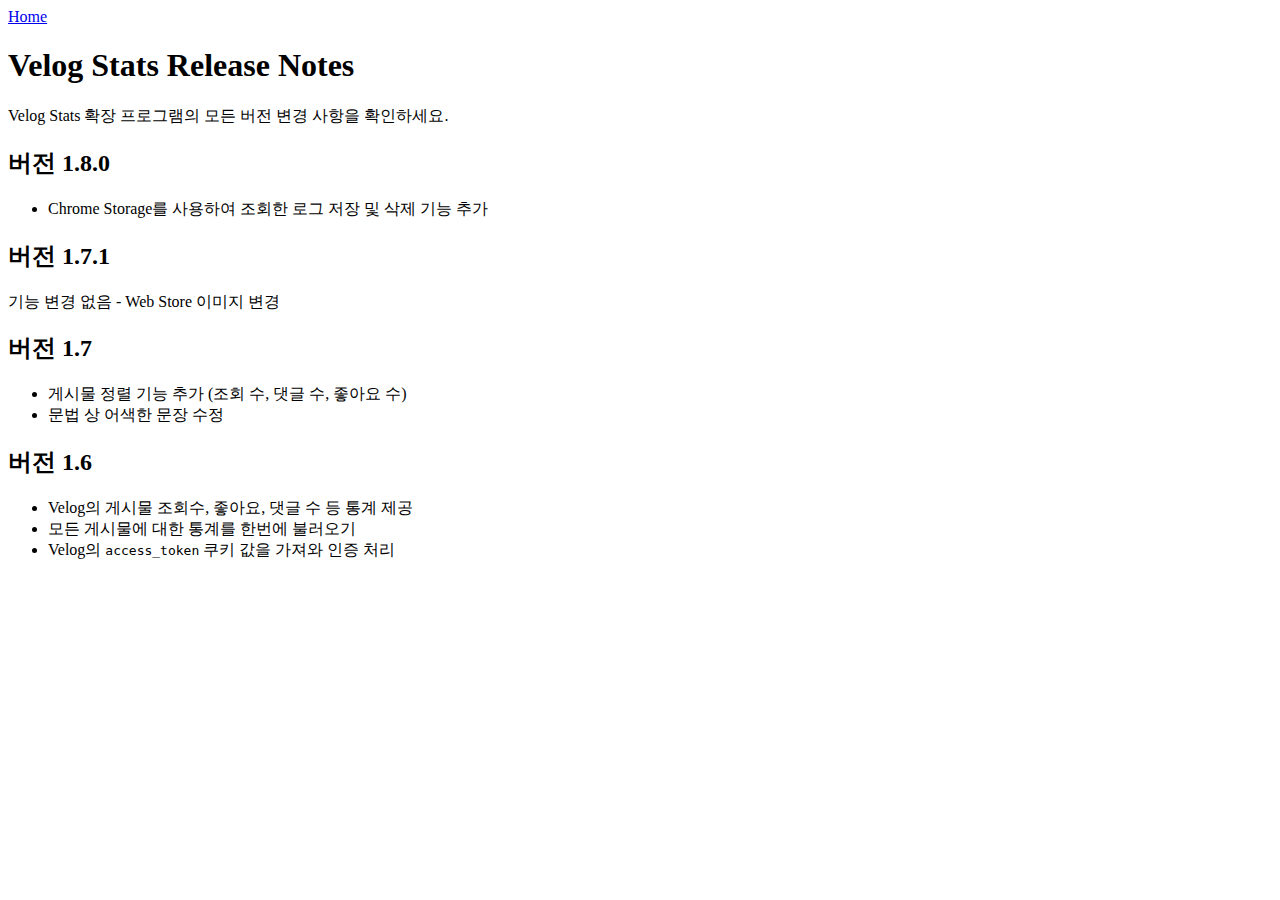
==== pages/release-notes.html @ d4d195b3 "docs: release note 1.8.0 추가 기능" ====
<!DOCTYPE html>
<html lang="ko">
  <head>
    <meta charset="UTF-8" />
    <meta name="viewport" content="width=device-width, initial-scale=1.0" />
    <title>Velog Stats Release Notes</title>
    <link rel="stylesheet" href="index_styles.css" />
    <link rel="icon" href="../icon/favicon.png" type="image/x-icon" />
  </head>
  <body>
    <div class="container">
      <a href="index.html" class="home-button">Home</a>
      <header>
        <h1>Velog Stats Release Notes</h1>
        <p>Velog Stats 확장 프로그램의 모든 버전 변경 사항을 확인하세요.</p>
      </header>

      <section class="release-notes">
        <h2>버전 1.8.0</h2>
        <ul>
          <li>Chrome Storage를 사용하여 조회한 로그 저장 및 삭제 기능 추가</li>
        </ul>

        <h2>버전 1.7.1</h2>
        <p>기능 변경 없음 - Web Store 이미지 변경</p>

        <h2>버전 1.7</h2>
        <ul>
          <li>게시물 정렬 기능 추가 (조회 수, 댓글 수, 좋아요 수)</li>
          <li>문법 상 어색한 문장 수정</li>
        </ul>

        <h2>버전 1.6</h2>
        <ul>
          <li>Velog의 게시물 조회수, 좋아요, 댓글 수 등 통계 제공</li>
          <li>모든 게시물에 대한 통계를 한번에 불러오기</li>
          <li>Velog의 <code>access_token</code> 쿠키 값을 가져와 인증 처리</li>
        </ul>
      </section>
    </div>
  </body>
</html>
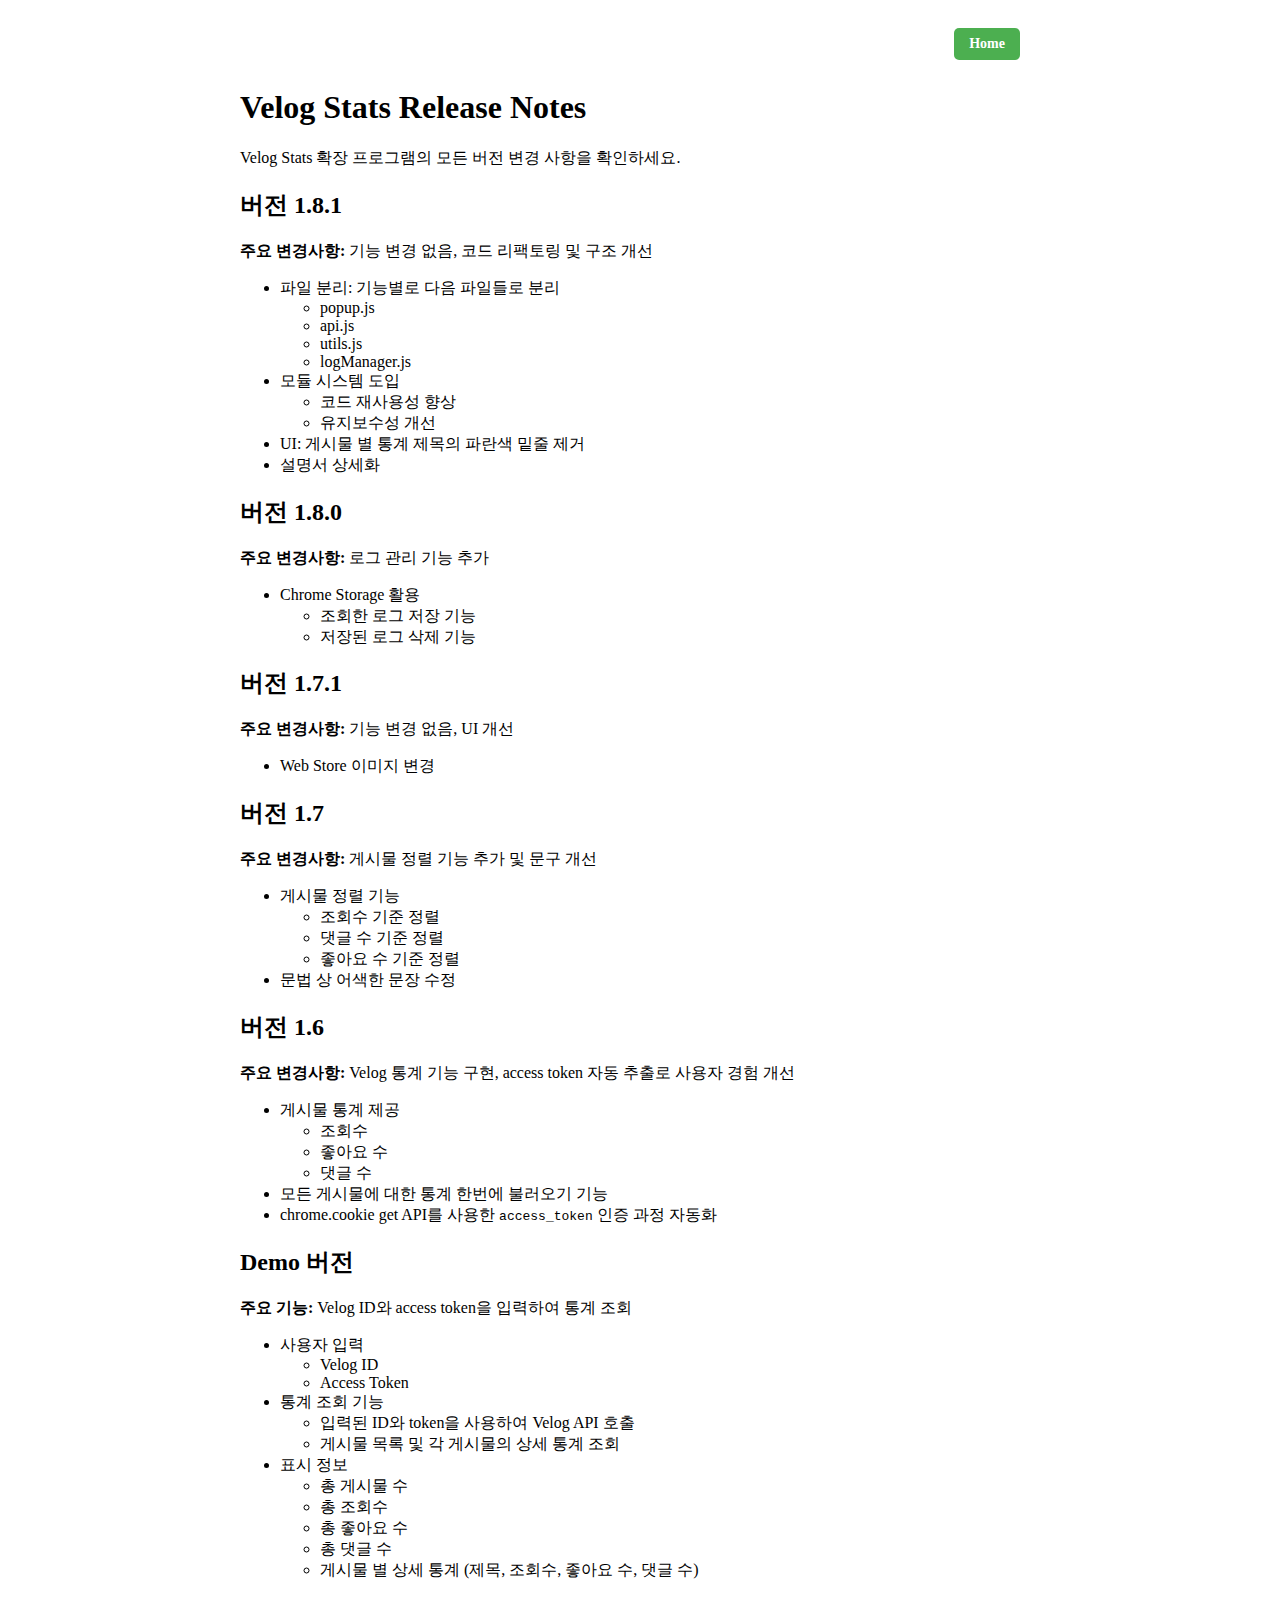
==== commit e17457a5: "docs: edit release note 1.8.1 version" ====
--- a/pages/release-notes.html
+++ b/pages/release-notes.html
@@ -6,6 +6,41 @@
     <title>Velog Stats Release Notes</title>
     <link rel="stylesheet" href="index_styles.css" />
     <link rel="icon" href="../icon/favicon.png" type="image/x-icon" />
+    <style>
+      .container {
+        position: relative;
+        padding-top: 60px;
+        max-width: 800px;
+        margin: 0 auto;
+      }
+      .home-button {
+        position: absolute;
+        top: 20px;
+        right: 20px;
+        padding: 8px 15px;
+        background-color: #4caf50;
+        color: white;
+        text-decoration: none;
+        border-radius: 5px;
+        font-size: 14px;
+        font-weight: bold;
+      }
+      @media (max-width: 600px) {
+        .container {
+          padding-top: 80px;
+        }
+        .home-button {
+          top: 10px;
+          right: 10px;
+        }
+        header h1 {
+          font-size: 24px;
+        }
+        header p {
+          font-size: 14px;
+        }
+      }
+    </style>
   </head>
   <body>
     <div class="container">
@@ -16,25 +51,117 @@
       </header>
 
       <section class="release-notes">
+        <h2>버전 1.8.1</h2>
+        <p>
+          <strong>주요 변경사항:</strong> 기능 변경 없음, 코드 리팩토링 및 구조
+          개선
+        </p>
+        <ul>
+          <li>
+            파일 분리: 기능별로 다음 파일들로 분리
+            <ul>
+              <li>popup.js</li>
+              <li>api.js</li>
+              <li>utils.js</li>
+              <li>logManager.js</li>
+            </ul>
+          </li>
+          <li>
+            모듈 시스템 도입
+            <ul>
+              <li>코드 재사용성 향상</li>
+              <li>유지보수성 개선</li>
+            </ul>
+          </li>
+          <li>UI: 게시물 별 통계 제목의 파란색 밑줄 제거</li>
+          <li>설명서 상세화</li>
+        </ul>
+
         <h2>버전 1.8.0</h2>
+        <p><strong>주요 변경사항:</strong> 로그 관리 기능 추가</p>
         <ul>
-          <li>Chrome Storage를 사용하여 조회한 로그 저장 및 삭제 기능 추가</li>
+          <li>
+            Chrome Storage 활용
+            <ul>
+              <li>조회한 로그 저장 기능</li>
+              <li>저장된 로그 삭제 기능</li>
+            </ul>
+          </li>
         </ul>
 
         <h2>버전 1.7.1</h2>
-        <p>기능 변경 없음 - Web Store 이미지 변경</p>
+        <p><strong>주요 변경사항:</strong> 기능 변경 없음, UI 개선</p>
+        <ul>
+          <li>Web Store 이미지 변경</li>
+        </ul>
 
         <h2>버전 1.7</h2>
+        <p>
+          <strong>주요 변경사항:</strong> 게시물 정렬 기능 추가 및 문구 개선
+        </p>
         <ul>
-          <li>게시물 정렬 기능 추가 (조회 수, 댓글 수, 좋아요 수)</li>
+          <li>
+            게시물 정렬 기능
+            <ul>
+              <li>조회수 기준 정렬</li>
+              <li>댓글 수 기준 정렬</li>
+              <li>좋아요 수 기준 정렬</li>
+            </ul>
+          </li>
           <li>문법 상 어색한 문장 수정</li>
         </ul>
 
         <h2>버전 1.6</h2>
+        <p>
+          <strong>주요 변경사항:</strong> Velog 통계 기능 구현, access token
+          자동 추출로 사용자 경험 개선
+        </p>
         <ul>
-          <li>Velog의 게시물 조회수, 좋아요, 댓글 수 등 통계 제공</li>
-          <li>모든 게시물에 대한 통계를 한번에 불러오기</li>
-          <li>Velog의 <code>access_token</code> 쿠키 값을 가져와 인증 처리</li>
+          <li>
+            게시물 통계 제공
+            <ul>
+              <li>조회수</li>
+              <li>좋아요 수</li>
+              <li>댓글 수</li>
+            </ul>
+          </li>
+          <li>모든 게시물에 대한 통계 한번에 불러오기 기능</li>
+          <li>
+            chrome.cookie get API를 사용한 <code>access_token</code> 인증 과정
+            자동화
+          </li>
+        </ul>
+
+        <h2>Demo 버전</h2>
+        <p>
+          <strong>주요 기능:</strong> Velog ID와 access token을 입력하여 통계
+          조회
+        </p>
+        <ul>
+          <li>
+            사용자 입력
+            <ul>
+              <li>Velog ID</li>
+              <li>Access Token</li>
+            </ul>
+          </li>
+          <li>
+            통계 조회 기능
+            <ul>
+              <li>입력된 ID와 token을 사용하여 Velog API 호출</li>
+              <li>게시물 목록 및 각 게시물의 상세 통계 조회</li>
+            </ul>
+          </li>
+          <li>
+            표시 정보
+            <ul>
+              <li>총 게시물 수</li>
+              <li>총 조회수</li>
+              <li>총 좋아요 수</li>
+              <li>총 댓글 수</li>
+              <li>게시물 별 상세 통계 (제목, 조회수, 좋아요 수, 댓글 수)</li>
+            </ul>
+          </li>
         </ul>
       </section>
     </div>
